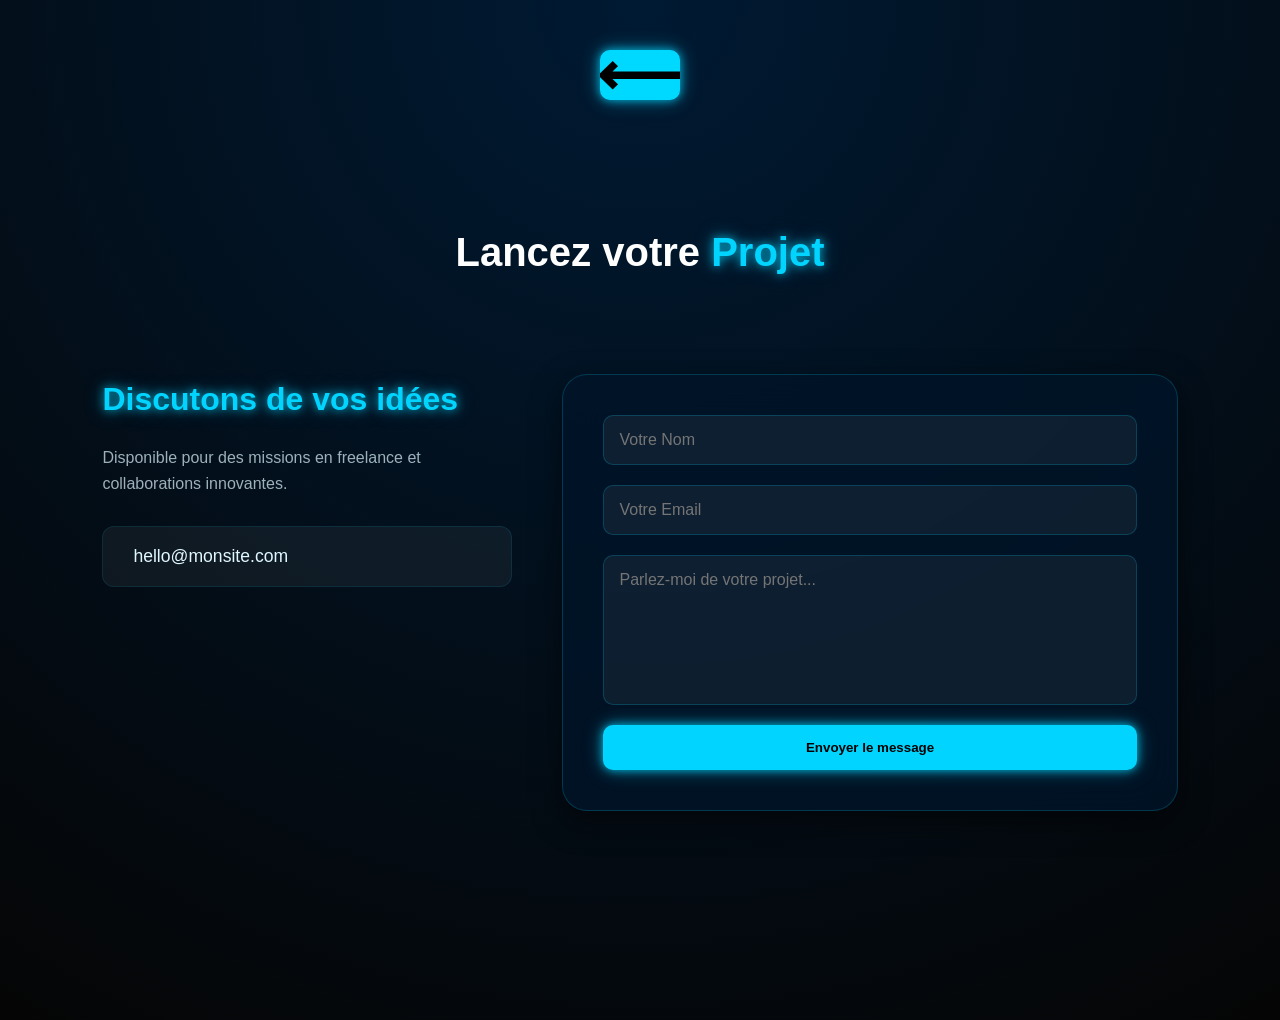
==== contact.html @ 5eda79c6 "Add files via upload" ====
<!DOCTYPE html>
<html lang="en">
<head>
    <meta charset="UTF-8">
    <meta name="viewport" content="width=device-width, initial-scale=1.0">
    <title>Document</title>
    <link rel="stylesheet" href="./style2.css">
    <a href="./index.html" ></a>
</head>
<body>
    <div class="hero-btns">
        <a href="./index.html" class="hehe">⟵</a>
    </div>
    <section class="contact-container">
    <h2 class="title">Lancez votre <span>Projet</span></h2>
    
    <div class="contact-wrapper">
        <div class="contact-info">
            <h3>Discutons de vos idées</h3>
            <p>Disponible pour des missions en freelance et collaborations innovantes.</p>
            <div class="info-item">
                <i class="icon-mail"></i> hello@monsite.com
            </div>
        </div>

        <form class="contact-form">
            <input type="text" placeholder="Votre Nom" required>
            <input type="email" placeholder="Votre Email" required>
            <textarea placeholder="Parlez-moi de votre projet..."></textarea>
            <button type="submit" class="btn-primary">Envoyer le message</button>
        </form>
    </div>
</section>
    
</body>
</html>
---- style2.css ----
/* Variables de couleurs - Style NÉON BLEU */
:root {
    --primary: #00d4ff; /* Bleu cyan néon */
    --secondary: #0055ff; /* Bleu profond */
    --bg-dark: #050505; /* Noir profond pour le contraste */
    --text-light: #e0f7ff;
    --glass: rgba(0, 20, 40, 0.8);
    --neon-glow: 0 0 10px rgba(0, 212, 255, 0.8), 0 0 20px rgba(0, 212, 255, 0.4);
}

* {
    margin: 0;
    padding: 0;
    box-sizing: border-box;
    font-family: 'Inter', sans-serif;
}

body {
    background: radial-gradient(circle at top, #001a33 0%, #050505 100%);
    color: var(--text-light);
    line-height: 1.6;
    overflow-x: hidden;
}

/* Navigation */
.navbar {
    display: flex;
    justify-content: space-between;
    align-items: center;
    padding: 20px 8%;
    background: var(--glass);
    border-bottom: 1px solid rgba(0, 212, 255, 0.2);
    backdrop-filter: blur(15px);
    position: sticky;
    top: 0;
    z-index: 1000;
}

.logo { 
    font-size: 1.5rem; 
    font-weight: 800; 
    border: 2px solid var(--primary);
    box-shadow: var(--neon-glow);
    border-radius: 15px; 
    padding: 10px; 
}
.logo span { color: var(--primary); text-shadow: var(--neon-glow); }

.nav-links { display: flex; list-style: none; gap: 30px; }
.nav-links a { 
    text-decoration: none; 
    color: var(--text-light); 
    font-weight: 500; 
    transition: 0.3s;
}
.nav-links a:hover { color: var(--primary); text-shadow: var(--neon-glow); }

.btn-contact {
    background: transparent;
    color: var(--primary);
    border: 2px solid var(--primary);
    box-shadow: var(--neon-glow);
    padding: 10px 20px;
    border-radius: 50px;
    cursor: pointer;
    font-weight: bold;
    text-transform: uppercase;
}

/* Hero Section */
.hero {
    display: flex;
    align-items: center;
    padding: 80px 8%;
    min-height: 80vh;
    gap: 50px;
}

.hero-text { flex: 1; }
.hero-text h1 { font-size: 4rem; line-height: 1.1; margin-bottom: 20px; }
.hero-text span {
    color: var(--primary);
    text-shadow: 0 0 20px rgba(0, 212, 255, 0.6);
}

.hero-btns { display: flex; gap: 15px; margin-top: 30px;text-align: center;
   }
.btn-primary { 
    background: var(--primary); 
    color: #000; 
    border: none; 
    padding: 15px 30px; 
    border-radius: 10px; 
    cursor: pointer; 
    font-weight: bold;
    box-shadow: var(--neon-glow);
    text-decoration: none;
}
.btn-secondary { 
    background: transparent; 
    border: 1px solid var(--primary); 
    color: var(--primary);
    padding: 15px 30px; 
    border-radius: 10px; 
    cursor: pointer; 
}

/* PHOTO DE PROFIL */
.hero-image-container { flex: 1; display: flex; justify-content: center; }
.main-photo-card {
    width: 350px;
    height: 450px;
    background: #000;
    border: 2px solid var(--primary);
    box-shadow: var(--neon-glow);
    border-radius: 30px;
    padding: 10px;
    position: relative;
    transform: rotate(3deg);
}

.main-photo-card img {
    width: 100%;
    height: 100%;
    object-fit: cover;
    border-radius: 20px;
    filter: brightness(0.8) contrast(1.2);
    object-position: center top;
}

.floating-badge {
    position: absolute;
    bottom: 20px;
    right: -20px;
    background: var(--bg-dark);
    color: var(--primary);
    border: 1px solid var(--primary);
    padding: 10px 20px;
    border-radius: 50px;
    box-shadow: var(--neon-glow);
    font-weight: bold;
}

/* Services */
.services, .portfolio { padding: 80px 8%; text-align: center; }
.title { font-size: 2.5rem; margin-bottom: 40px; color: #fff; }
.title span { color: var(--primary); text-shadow: var(--neon-glow); }

.grid-services {
    display: grid;
    grid-template-columns: repeat(auto-fit, minmax(280px, 1fr));
    gap: 25px;
}

.card {
    background: rgba(255, 255, 255, 0.03);
    border: 1px solid rgba(0, 212, 255, 0.1);
    padding: 40px;
    border-radius: 20px;
    transition: 0.3s;
}

.card:hover { 
    transform: translateY(-10px); 
    border-color: var(--primary);
    box-shadow: 0 0 30px rgba(0, 212, 255, 0.2);
}

.icon { 
    font-size: 3rem; 
    margin-bottom: 20px; 
    color: var(--primary);
    text-shadow: var(--neon-glow);
}

/* Portfolio */
.grid-portfolio {
    display: grid;
    grid-template-columns: repeat(auto-fit, minmax(400px, 1fr));
    gap: 30px;
}

.project-box {
    position: relative;
    border-radius: 20px;
    overflow: hidden;
    height: 300px;
    border: 1px solid rgba(0, 212, 255, 0.2);
}

.project-box img { width: 100%; height: 100%; object-fit: cover; }

.project-overlay {
    position: absolute;
    bottom: 0;
    left: 0;
    width: 100%;
    height: 100%;
    background: linear-gradient(transparent, rgba(0, 10, 30, 0.95));
    display: flex;
    flex-direction: column;
    justify-content: flex-end;
    padding: 30px;
    color: var(--primary);
    opacity: 0;
    transition: 0.4s;
}

.project-box:hover .project-overlay { opacity: 1; }

/* Responsive */
@media (max-width: 900px) {
    .hero { flex-direction: column; text-align: center; padding-top: 40px; }
    .hero-text h1 { font-size: 2.5rem; }
    .hero-btns { justify-content: center; }
    .main-photo-card { width: 280px; height: 350px; }
}
@keyframes float {
    0% { transform: rotate(3deg) translateY(0px); }
    50% { transform: rotate(1deg) translateY(-20px); }
    100% { transform: rotate(3deg) translateY(0px); }
}

.main-photo-card {
    animation: float 6s infinite ease-in-out;
    transition: transform 0.5s cubic-bezier(0.175, 0.885, 0.32, 1.275);
}

.main-photo-card:hover {
    transform: rotate(0deg) scale(1.05); /* S'aligne et grossit au survol */
    animation-play-state: paused; /* S'arrête quand on regarde la photo */
}
@keyframes pulse-glow {
    0% { box-shadow: 0 0 10px rgba(0, 212, 255, 0.6); }
    50% { box-shadow: 0 0 25px rgba(0, 212, 255, 0.9), 0 0 40px rgba(0, 212, 255, 0.4); }
    100% { box-shadow: 0 0 10px rgba(0, 212, 255, 0.6); }
}

.logo, .btn-primary, .floating-badge {
    animation: pulse-glow 3s infinite ease-in-out;
}
.project-box img {
    transition: transform 0.8s scale(1.1);
}

.project-box:hover img {
    transform: scale(1.1); /* Zoom léger sur l'image */
}

.project-overlay {
    backdrop-filter: blur(0px);
    transition: all 0.4s ease;
}

.project-box:hover .project-overlay {
    opacity: 1;
    backdrop-filter: blur(8px); /* Floute l'arrière-plan au survol */
}
.card {
    position: relative;
    overflow: hidden;
}

.card::before {
    content: '';
    position: absolute;
    top: -50%;
    left: -50%;
    width: 200%;
    height: 200%;
    background: linear-gradient(45deg, transparent, rgba(0, 212, 255, 0.1), transparent);
    transform: rotate(45deg);
    transition: 0.8s;
}

.card:hover::before {
    left: 100%;
    top: 100%;
}
/* --- PAGE CONTACT STYLES --- */

.contact-container {
    padding: 100px 8%;
    display: flex;
    flex-direction: column;
    align-items: center;
    min-height: 100vh;
}

.contact-wrapper {
    display: grid;
    grid-template-columns: 1fr 1.5fr;
    gap: 50px;
    width: 100%;
    max-width: 1100px;
    margin-top: 50px;
}

/* --- COLONNE INFOS (GAUCHE) --- */
.contact-info h3 {
    font-size: 2rem;
    margin-bottom: 20px;
    color: var(--primary);
    text-shadow: var(--neon-glow);
}

.contact-info p {
    margin-bottom: 30px;
    color: rgba(224, 247, 255, 0.7);
}

.info-item {
    display: flex;
    align-items: center;
    gap: 15px;
    margin-bottom: 20px;
    font-size: 1.1rem;
    padding: 15px;
    background: rgba(255, 255, 255, 0.05);
    border-radius: 12px;
    border: 1px solid rgba(0, 212, 255, 0.1);
    transition: 0.3s;
}

.info-item:hover {
    border-color: var(--primary);
    box-shadow: var(--neon-glow);
    transform: translateX(10px);
}

/* --- FORMULAIRE GLASSMORPHISM (DROITE) --- */
.contact-form {
    background: var(--glass);
    padding: 40px;
    border-radius: 25px;
    border: 1px solid rgba(0, 212, 255, 0.2);
    backdrop-filter: blur(20px);
    box-shadow: 0 10px 30px rgba(0, 0, 0, 0.5);
    display: flex;
    flex-direction: column;
    gap: 20px;
}

.contact-form input, 
.contact-form select, 
.contact-form textarea {
    width: 100%;
    padding: 15px;
    background: rgba(255, 255, 255, 0.05);
    border: 1px solid rgba(0, 212, 255, 0.2);
    border-radius: 10px;
    color: white;
    font-size: 1rem;
    outline: none;
    transition: 0.3s;
}

/* Effet au clic sur les champs */
.contact-form input:focus, 
.contact-form textarea:focus {
    border-color: var(--primary);
    background: rgba(0, 212, 255, 0.05);
    box-shadow: 0 0 15px rgba(0, 212, 255, 0.3);
}

.contact-form textarea {
    height: 150px;
    resize: none;
}

/* Animation du bouton d'envoi */
.btn-submit {
    background: var(--primary);
    color: #000;
    padding: 18px;
    border: none;
    border-radius: 12px;
    font-weight: 800;
    text-transform: uppercase;
    cursor: pointer;
    letter-spacing: 1px;
    transition: 0.4s;
    box-shadow: var(--neon-glow);
}

.btn-submit:hover {
    transform: scale(1.02);
    filter: brightness(1.2);
    box-shadow: 0 0 30px rgba(0, 212, 255, 0.6);
}

/* --- RESPONSIVE --- */
@media (max-width: 850px) {
    .contact-wrapper {
        grid-template-columns: 1fr;
    }
    .contact-info {
        text-align: center;
    }
    .info-item {
        justify-content: center;
    }
}
.hehe{
     background: var(--primary); 
    color: #000; 
    border: none; 
    padding: 15px 30px; 
    border-radius: 10px; 
    cursor: pointer; 
    font-weight: bold;
    box-shadow: var(--neon-glow);
    text-decoration: none;
    display: inline-block;  /* Permet au bouton de garder ses marges */
     margin: 20px auto;      /* Ajoute de l'espace et aide au centrage */
    
   
 
}
.hehe {
    font-size: 5rem; /* Très gros */
    line-height: 1;  /* Évite que le lien ne devienne trop haut */
     /* 1. On fixe la taille du carré bleu */
    width: 80px; 
    height: 50px;
    
    /* 2. On booste la flèche */
    font-size: 60px; 
    
    /* 3. On empêche le bloc de s'étirer */
    display: flex;
    justify-content: center; /* Centre horizontalement */
    align-items: center;     /* Centre verticalement */
    
    /* 4. Esthétique */
    background-color: #00d9ff; /* Ta couleur bleu néon */
    border-radius: 10px;
    text-decoration: none;
    color: black;
    
    /* Optionnel : si la flèche dépasse, on cache ce qui sort */
    overflow: hidden; 
}
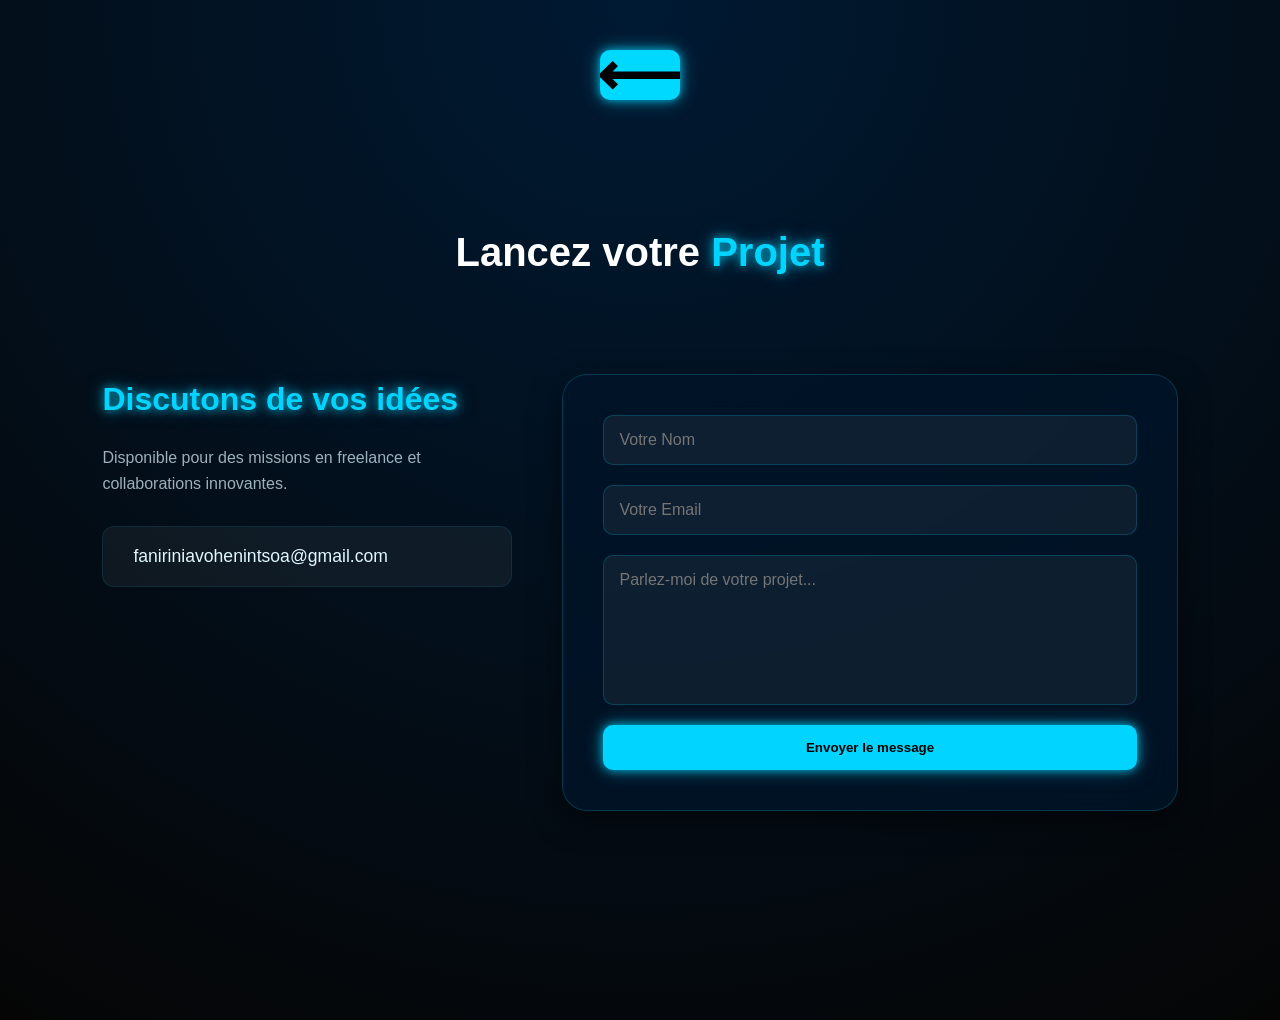
==== commit 0b2c7464: "Update contact.html" ====
--- a/contact.html
+++ b/contact.html
@@ -19,7 +19,7 @@
             <h3>Discutons de vos idées</h3>
             <p>Disponible pour des missions en freelance et collaborations innovantes.</p>
             <div class="info-item">
-                <i class="icon-mail"></i> hello@monsite.com
+                <i class="icon-mail"></i> faniriniavohenintsoa@gmail.com
             </div>
         </div>
 
@@ -33,4 +33,5 @@
 </section>
     
 </body>
-</html>+
+</html>
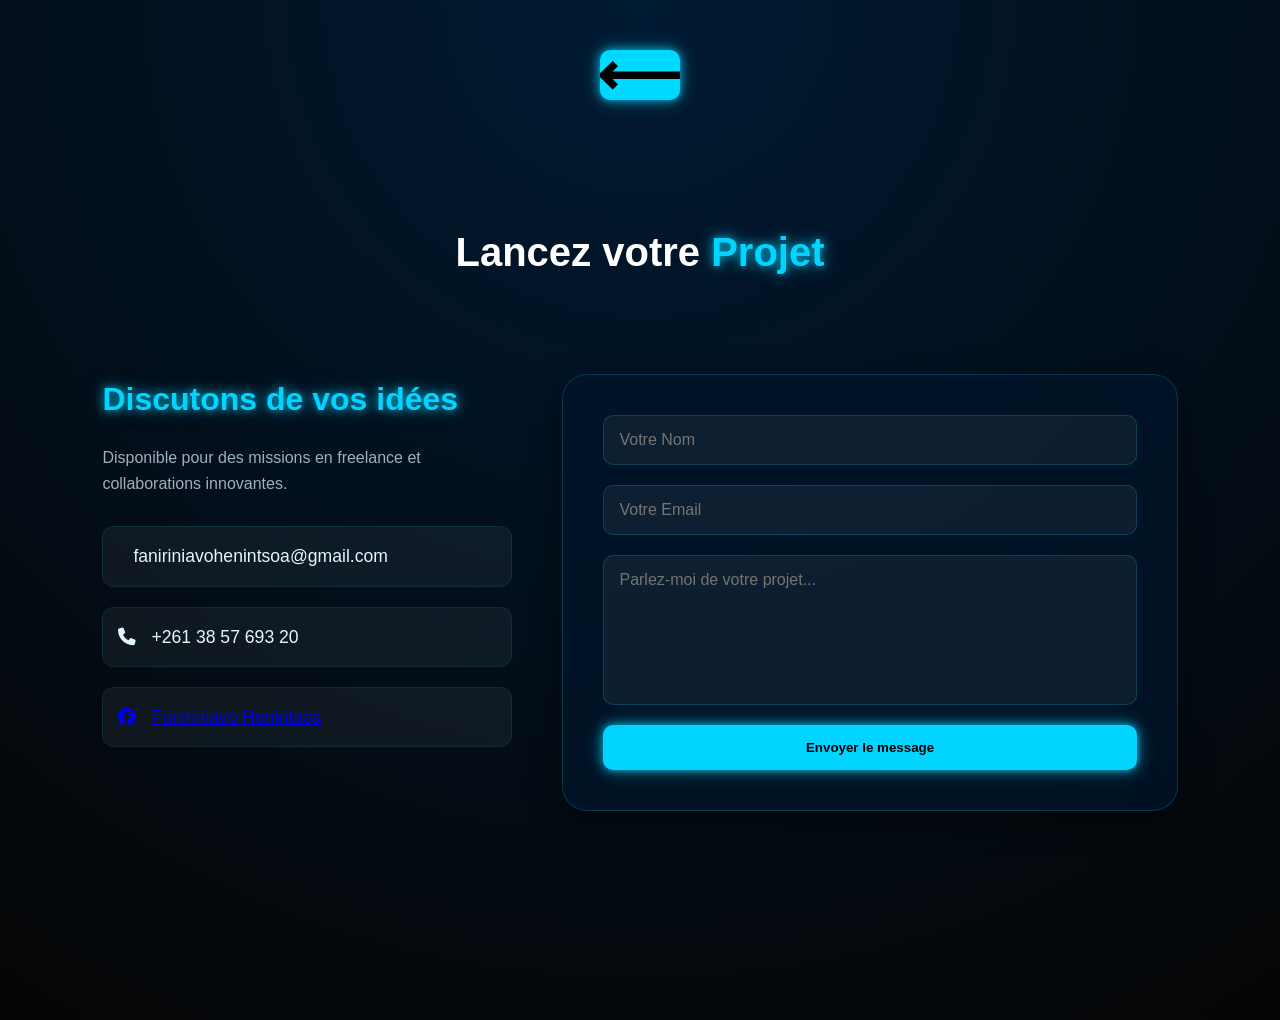
==== commit fe7ca079: "Update contact.html" ====
--- a/contact.html
+++ b/contact.html
@@ -4,8 +4,10 @@
     <meta charset="UTF-8">
     <meta name="viewport" content="width=device-width, initial-scale=1.0">
     <title>Document</title>
+   <link rel="stylesheet" href="https://cdnjs.cloudflare.com/ajax/libs/font-awesome/6.4.2/css/all.min.css">
     <link rel="stylesheet" href="./style2.css">
     <a href="./index.html" ></a>
+   
 </head>
 <body>
     <div class="hero-btns">
@@ -21,7 +23,22 @@
             <div class="info-item">
                 <i class="icon-mail"></i> faniriniavohenintsoa@gmail.com
             </div>
+            <div class="contact-info">
+    
+    
+    
+
+    <div class="info-item">
+        <i class="fa-solid fa-phone"></i> +261 38 57 693 20
+    </div>
+
+    <a href="https://www.facebook.com/profile.php?id=61579032651166" target="_blank" class="info-item social-link">
+        <i class="fa-brands fa-facebook"></i>Faniriniavo Henintsoa
+    </a>
+</div>
+            
         </div>
+        
 
         <form class="contact-form">
             <input type="text" placeholder="Votre Nom" required>
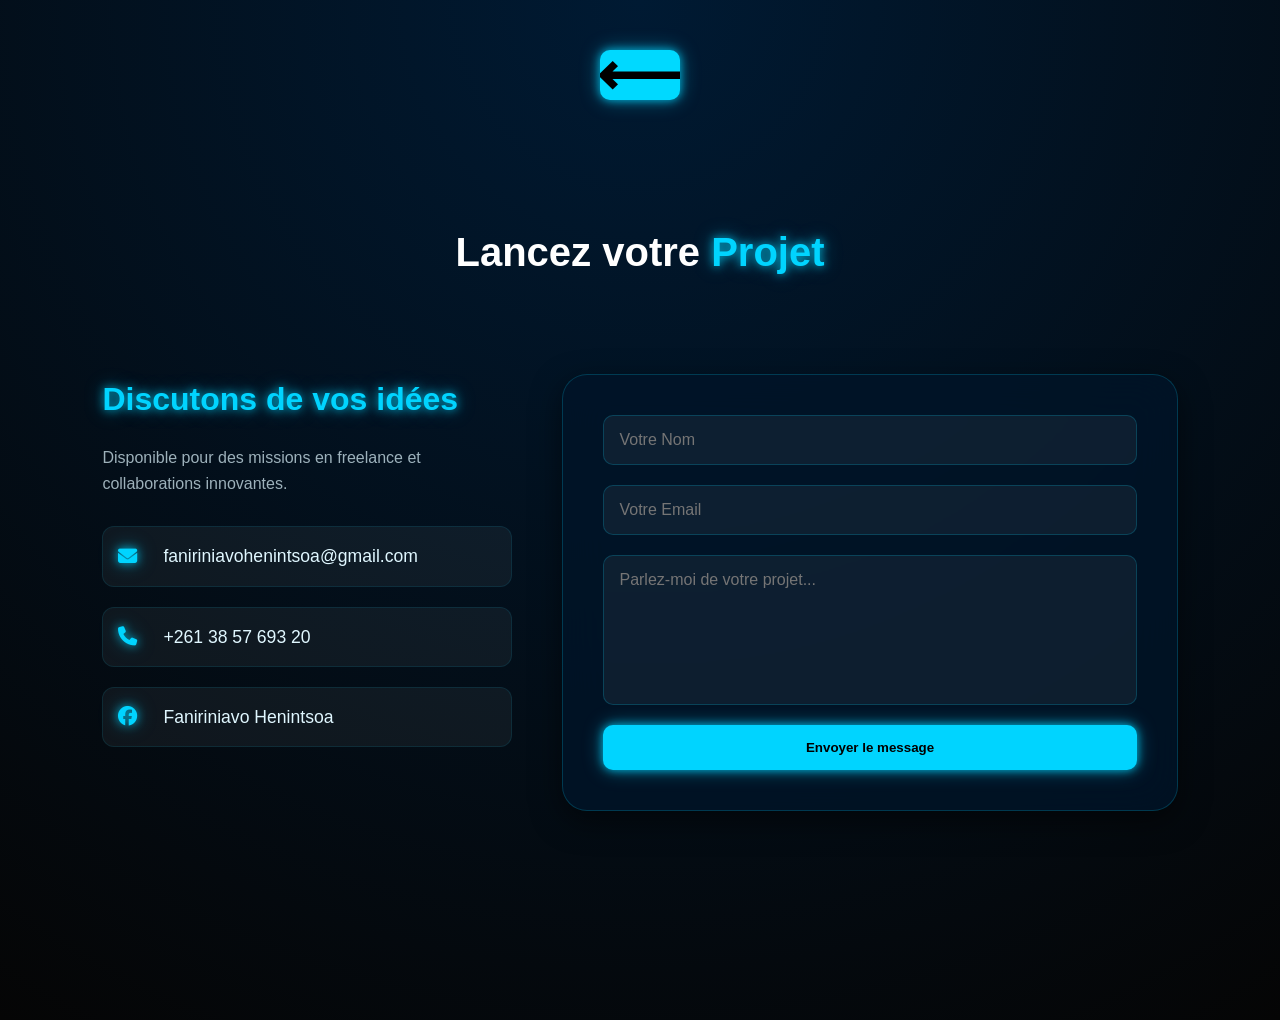
==== commit 7cb3ab7e: "Update contact.html" ====
--- a/contact.html
+++ b/contact.html
@@ -20,9 +20,11 @@
         <div class="contact-info">
             <h3>Discutons de vos idées</h3>
             <p>Disponible pour des missions en freelance et collaborations innovantes.</p>
+           
             <div class="info-item">
-                <i class="icon-mail"></i> faniriniavohenintsoa@gmail.com
-            </div>
+    <i class="fa-solid fa-envelope"></i>
+    faniriniavohenintsoa@gmail.com
+</div>
             <div class="contact-info">
     
     
--- a/style2.css
+++ b/style2.css
@@ -441,3 +441,35 @@
     /* Optionnel : si la flèche dépasse, on cache ce qui sort */
     overflow: hidden; 
 }
+/* Ajoute ceci à la fin de ton fichier CSS */
+
+.info-item i {
+    color: var(--primary);
+    font-size: 1.2rem;
+    min-width: 25px; /* Aligne les textes si les icônes ont des largeurs différentes */
+}
+
+.social-link {
+    text-decoration: none;
+    color: inherit; /* Garde la couleur de texte du parent */
+    display: flex;
+    transition: 0.3s ease;
+}
+
+.social-link:hover {
+    background: rgba(0, 212, 255, 0.1); /* Un fond légèrement bleuté au survol */
+    color: var(--primary);
+}
+/* Pour s'assurer que les icônes s'affichent en bleu néon */
+.info-item i {
+    color: var(--primary);
+    text-shadow: var(--neon-glow);
+    font-size: 1.2rem;
+    width: 30px; /* Aligne les icônes proprement */
+}
+
+/* Enlever le soulignement bleu par défaut des liens */
+.social-link {
+    text-decoration: none;
+    color: var(--text-light); /* Garde le texte blanc/bleu très clair */
+}  
